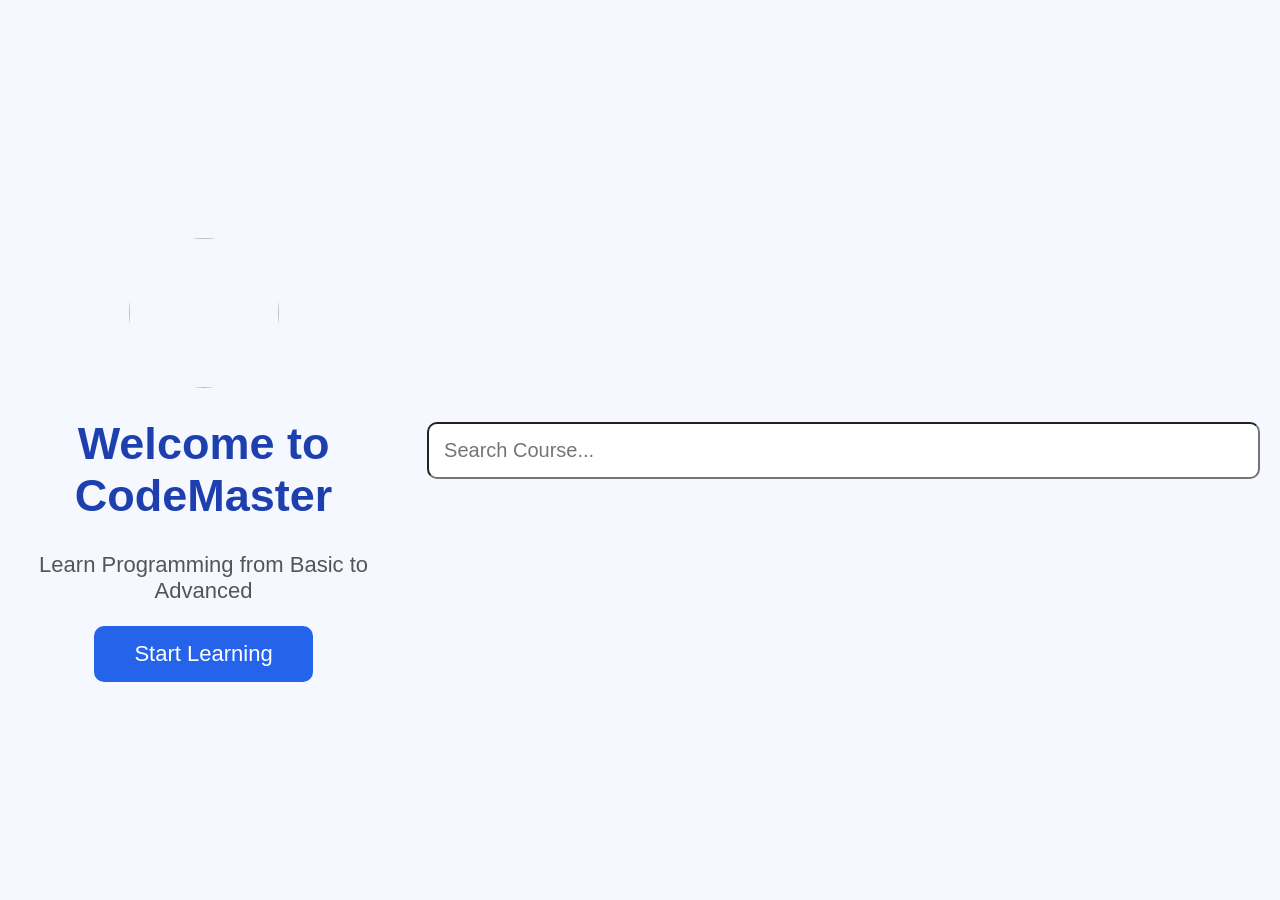
==== index.html @ e150a56a "Update index.html" ====
<!DOCTYPE html>
<html lang="en">
<head>
<meta charset="UTF-8">
<meta name="viewport" content="width=device-width, initial-scale=1.0">
<title>CodeMaster</title>
<link rel="stylesheet" href="style.css">
</head>

<body>

<div class="container">

<img src="logo.png" class="logo">

<h1>Welcome to CodeMaster</h1>

<p>Learn Programming from Basic to Advanced</p>

<a href="dashboard.html">
<button class="start-btn">Start Learning</button>
</a>

</div>
<input type="text" id="search" placeholder="Search Course..." onkeyup="searchCourse()">

<div id="result"></div>
  <script>
const courses = [
    "Python",
    "Java",
    "C",
    "HTML",
    "CSS",
    "SQL",
    "JavaScript",
    "C++"
];

function searchCourse() {
    let input = document.getElementById("search").value.toLowerCase();
    let result = document.getElementById("result");

    result.innerHTML = "";

    if(input === "") return;

    courses.forEach(course => {
        if(course.toLowerCase().startsWith(input)) {
            result.innerHTML += `
            <button onclick="location.href='register.html'">
                ${course}
            </button><br><br>`;
        }
    });
}
</script>
</body>
</html>
---- style.css ----
body{
margin:0;
padding:0;
font-family:Arial,sans-serif;
background:#f5f8ff;
display:flex;
justify-content:center;
align-items:center;
height:100vh;
}

.container{
text-align:center;
}

.logo{
width:120px;
height:120px;
border-radius:50%;
margin-bottom:20px;
}
.logo{
    width:150px;
    height:150px;
    display:block;
    margin:20px auto;
}

h1{
font-size:45px;
color:#1e40af;
}

p{
font-size:22px;
color:#555;
}

.start-btn{
background:#2563eb;
color:white;
padding:15px 40px;
font-size:22px;
border:none;
border-radius:10px;
cursor:pointer;
}

.start-btn:hover{
background:#1d4ed8;
}
.search-box{
    width:80%;
    max-width:500px;
    padding:15px;
    font-size:20px;
    border:2px solid #0f4cdb;
    border-radius:10px;
    outline:none;
}
#search{
width:80%;
padding:15px;
font-size:20px;
border-radius:10px;
margin:20px;
}

#result button{
margin-top:30px;
padding:15px 40px;
font-size:22px;
background:#0f4cdb;
color:white;
border:none;
border-radius:10px;
cursor:pointer;
}
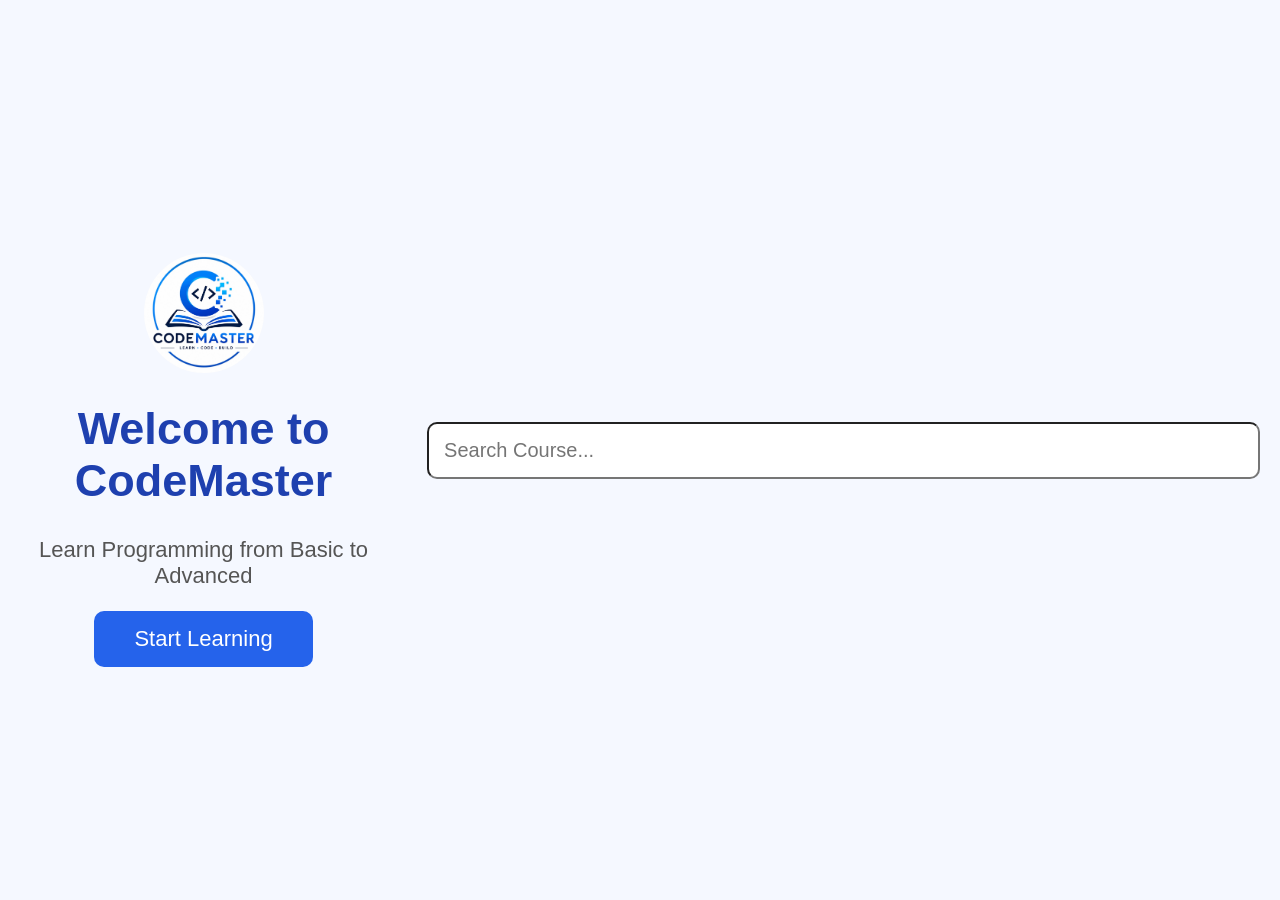
==== commit cef5c991: "Update index.html" ====
--- a/index.html
+++ b/index.html
@@ -34,26 +34,35 @@
     "CSS",
     "SQL",
     "JavaScript",
-    "C++"
-];
-
-function searchCourse() {
+    "C
+  }
+  function searchCourse() {
     let input = document.getElementById("search").value.toLowerCase();
     let result = document.getElementById("result");
 
     result.innerHTML = "";
 
-    if(input === "") return;
+    if (input == "") return;
 
     courses.forEach(course => {
-        if(course.toLowerCase().startsWith(input)) {
+        if (course.toLowerCase().startsWith(input)) {
+
+            let page = "";
+
+            if(course == "Python") page = "python.html";
+            else if(course == "Java") page = "java.html";
+            else if(course == "HTML") page = "html.html";
+            else if(course == "CSS") page = "css.html";
+            else if(course == "SQL") page = "sql.html";
+            else page = "register.html";
+
             result.innerHTML += `
-            <button onclick="location.href='register.html'">
-                ${course}
-            </button><br><br>`;
+                <button onclick="location.href='${page}'">
+                    ${course}
+                </button><br><br>
+            `;
         }
     });
 }
-</script>
 </body>
 </html>
--- a/style.css
+++ b/style.css
@@ -76,3 +76,9 @@
 border-radius:10px;
 cursor:pointer;
 }
+.logo{
+    width:120px;
+    height:120px;
+    display:block;
+    margin:20px auto;
+}
